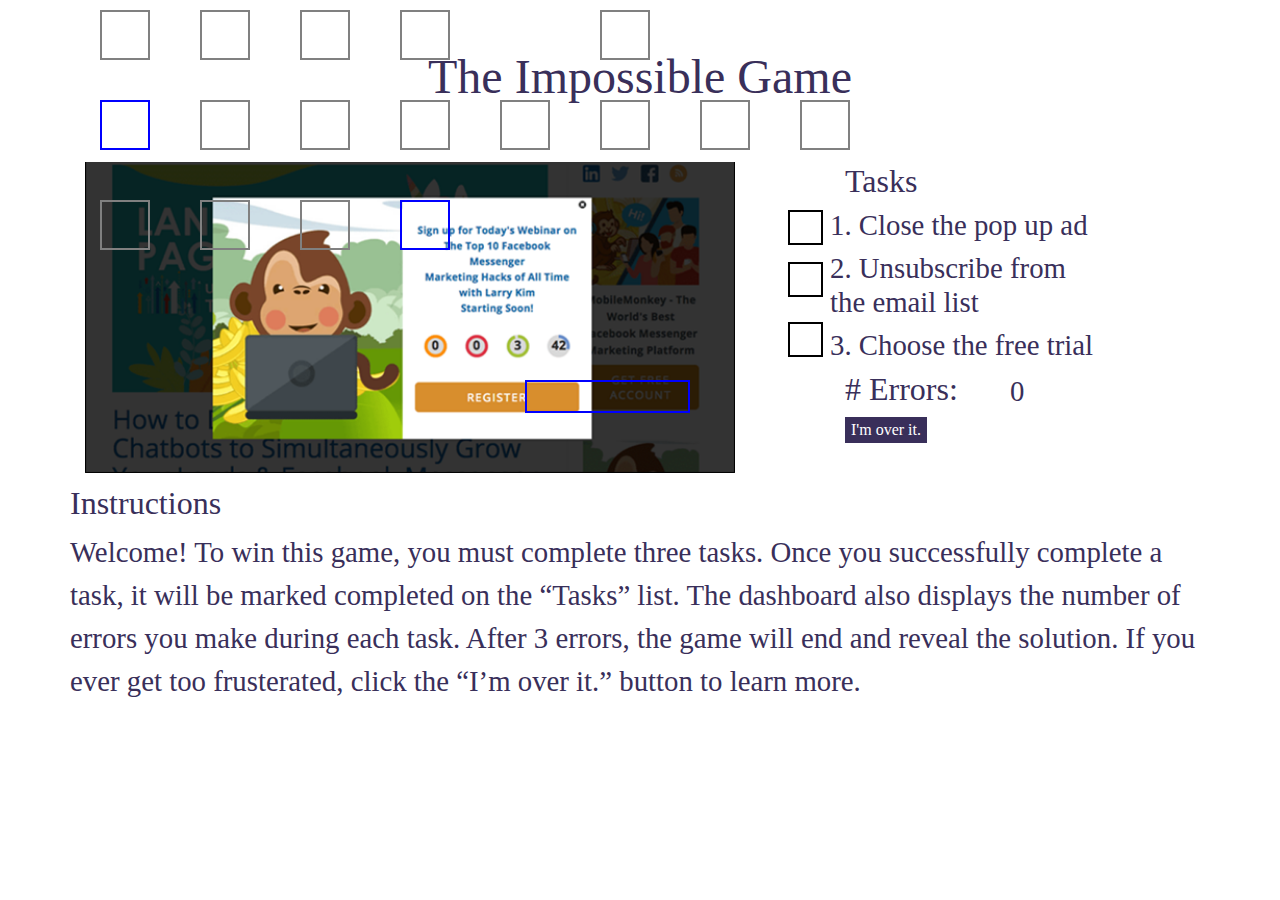
==== index.html @ e0f4560e "register" ====
<!DOCTYPE html>
<html lang="en">

<head>
  <!-- meta tags, links to css, etc. -->
  <meta charset="utf-8">
  <meta name="viewport" content="width=device-width, initial-scale=1, shrink-to-fit=no">

  <title>The Impossible Game</title>

  <!-- Bootstrap CSS -->
  <link rel="stylesheet" href="https://stackpath.bootstrapcdn.com/bootstrap/4.5.2/css/bootstrap.min.css" integrity="sha384-JcKb8q3iqJ61gNV9KGb8thSsNjpSL0n8PARn9HuZOnIxN0hoP+VmmDGMN5t9UJ0Z" crossorigin="anonymous">
  <link rel="stylesheet" href="./assets/css/styles.css">
</head>

<body style="color: #392f5a">
  <!-- visible content goes here -->
  <div class="container">

    <div class="row">
      <div class="col-12">
        <h1 class="h1">The Impossible Game</h1>
      </div>
    </div>

    <div class="row">
      <div class="col-8">

        <img src="./assets/img/task1.png" alt="Task 1" width="650px" height="311px" id=image1task1>
        <img src="./assets/img/task2.png" alt="Task 2" width="650px" height="311px" id=image2task2>
        <img src="./assets/img/task3.png" alt="Task 3" width="650px" height="311px" id=image3task3>
        <img src="./assets/img/YouWin2.png" alt="Congrats! You Won!" width="650px" height="311px"id=youwon>
      <img src="" alt="">
      </div>

      <div class="col">
        <h2 class="h2">Tasks</h2>
        <div class="row">
          <a id="task1emptybox" class="blankwhite"></a>
          <img src="./assets/img/checkmark.jpg" alt="Check Mark" class="imageposition1"></img>
          <h4 class="tasklistitems">1. Close the pop up ad</h4>
        </div>
        <div class="row">
          <a id="task2emptybox" class="blankwhite2"></a>
          <img src="./assets/img/checkmark.jpg" alt="Check Mark" class="imageposition2"></img>
          <h4 class="tasklistitems">2. Unsubscribe from <br> the email list</h4>
        </div>
        <div class="row">
          <a id="task3emptybox" class="blankwhite3"></a>
          <img src="./assets/img/checkmark.jpg" alt="Check Mark" class="imageposition3"></img>
          <h4 class="tasklistitems">3. Choose the free trial</h4>

        </div>
        <h2 class="h2"># Errors: </h2>
        <h2 class="errorDisplay"> 0 </h2>
<!--
        <h6 style="font-size: 1em;text-align: center; position: absolute; top:500px;">I'm over it button</h6>
-->

<div>
  <button type="button" id="imoverit">I'm over it.</button>
</div>
      </div>
    </div>

    <div class="row">
      <h2 class="h2" style="padding-top: 1.3em;">Instructions</h2>
    </div>
    <div class="row">
      <p style="font-family: Calibri; font-size: 1.8em">Welcome! To win this game, you must complete three tasks. Once you successfully complete a <br>
        task, it will be marked completed on the “Tasks” list. The dashboard also displays the number of <br>
        errors you make during each task. After 3 errors, the game will end and reveal the solution. If you <br>
        ever get too frusterated, click the “I’m over it.” button to learn more. </p>
    </div>

    <div class="row">
      <a id="task1but0orange" class="task1_fakeBtn"></a>
      <a id="task1but0red" class="task1_fakeBtn"></a>
      <a id="task1but3" class="task1_fakeBtn"></a>
      <a id="task1but42" class="task1_fakeBtn"></a>
      <a id="task1butx" class="task1_fakeBtn"></a>

      <a id="correcttask1butregister" class="task1_correctBtn"></a>
    </div>

    <div class="row">
      <a id="task2option2" class="task2_fakeBtn"></a>
      <a id="task2option3" class="task2_fakeBtn"></a>
      <a id="task2option4" class="task2_fakeBtn"></a>
      <a id="task2departments" class="task2_fakeBtn"></a>
      <a id="task2inspiration" class="task2_fakeBtn"></a>
      <a id="task2search" class="task2_fakeBtn"></a>
      <a id="task2classes" class="task2_fakeBtn"></a>

      <a id="correcttask2option1" class="task2_correctBtn"></a>
    </div>

    <div class="row">
      <a id="task3butx" class="task3_fakeBtn"></a>
      <a id="task3butregister" class="task3_fakeBtn"></a>
      <a id="task3but6monfreetrial" class="task3_fakeBtn"></a>

      <a id="correcttask3butaudit" class="task3_correctBtn"></a>
    </div>

    <div class="row">
      <!--  <a id="task1emptybox" class="blankwhite"></a>
    <img src="./assets/img/checkmark.jpg" alt="Check Mark" class="imageposition1"></img>
    <a id="task2emptybox" class="blankwhite2"></a>
    <img src="./assets/img/checkmark.jpg" alt="Check Mark" class="imageposition2"></img>
    <a id="task3emptybox" class="blankwhite3"></a>
    <img src="./assets/img/checkmark.jpg" alt="Check Mark" class="imageposition3"></img>  -->
    </div>
<!--
    <div>
      <button type="button" id="imoverit">I'm over it.</button>
    </div>
-->
  <!--  <div class="errorDisplay">
      0
    </div> -->
<!--
    <div>
      <a id="image1task1"></a>
      <img src="./assets/img/task1.png" alt="Task 1">
      <a id="image2task2"></a>
      <img src="./assets/img/task2.png" alt="Task 2">
      <a id="image3task3"></a>
      <img src="./assets/img/task3.png" alt="Task 3">
    </div>

  </div>
-->
  <!--

<div>
<a id="thisisthetest" class="blankwhite"></a>
<img src="./assets/img/checkmark.jpg" alt="Check Mark" class="imageposition"></img>
</div>

-->
  <!--
prototype code
<div class="container-fluid">
  <div class="container">
    <h1>Proof of Concept: Design/Invisible Turtle Button</h1>

    <div>
      <a id="turtleid" class="hidden-btn"><img src="assets\img\turtle.jpg" alt="turtle" width=398px height=398px></a>
    </div>
</div>
</div>
-->

  <!-- links to javascripts -->
  <script src="https://code.jquery.com/jquery-3.5.1.slim.min.js" integrity="sha384-DfXdz2htPH0lsSSs5nCTpuj/zy4C+OGpamoFVy38MVBnE+IbbVYUew+OrCXaRkfj" crossorigin="anonymous"></script>
  <script src="https://cdn.jsdelivr.net/npm/popper.js@1.16.1/dist/umd/popper.min.js" integrity="sha384-9/reFTGAW83EW2RDu2S0VKaIzap3H66lZH81PoYlFhbGU+6BZp6G7niu735Sk7lN" crossorigin="anonymous"></script>
  <script src="https://stackpath.bootstrapcdn.com/bootstrap/4.5.2/js/bootstrap.min.js" integrity="sha384-B4gt1jrGC7Jh4AgTPSdUtOBvfO8shuf57BaghqFfPlYxofvL8/KUEfYiJOMMV+rV" crossorigin="anonymous"></script>
  <script src="http://ajax.googleapis.com/ajax/libs/jquery/1.11.2/jquery.min.js"></script>
  <script src="assets/js/main.js"></script>
</body>

</html>
---- assets/css/styles.css ----
/* css */
/* css for html design */
.h1 {
	font-family: Showcard Gothic;
	text-align: center;
	font-size: 3em;
	padding: 1em;
}

.h2 {
	font-family: Showcard Gothic;
}

.tasklistitems {
	font-family: Calibri;
	/*padding-left: 1em;*/
	font-size: 1.8em;
	/*padding-top: .7em;*/
}

.errorDisplay {
	color: #392f5a;
	font-family: Showcard Gothic;
	font-size: 1.8em;
	position: absolute;
	top: 212px;
	left: 180px;
}
/*
#emptyboxtest {
	width: 33px;
	height: 33px;
	border: 1px solid blue;
}
*/
/*task 1 buttons */
#task1but0orange {
	top: 10px;
	left: 100px;
	width: 50px;
	height: 50px;
}

#task1but0red {
	top: 10px;
	left: 200px;
	width: 50px;
	height: 50px;
}

#task1but3 {
	top: 10px;
	left: 300px;
	width: 50px;
	height: 50px;
}

#task1but42 {
	top: 10px;
	left: 400px;
	width: 50px;
	height: 50px;
}

#correcttask1butregister {
	top: 380px;
	left: 525px;
	width: 165px;
	height: 33px;
	z-index: 10;
}

#task1butx {
	top: 10px;
	left: 600px;
	width: 50px;
	height: 50px;
}

.task1_fakeBtn {
	position: absolute;
	display: block;
	z-index: 10;
	border: 2px solid grey;
}

.task1_correctBtn {
	position: absolute;
	display: block;
	z-index: 10;
	border: 2px solid blue;
}

/* task 2 buttons */

#correcttask2option1 {
	top: 100px;
	left: 100px;
	width: 50px;
	height: 50px;
}

#task2option2 {
	top: 100px;
	left: 200px;
	width: 50px;
	height: 50px;
}
#task2option3 {
	top: 100px;
	left: 300px;
	width: 50px;
	height: 50px;
}

#task2option4 {
	top: 100px;
	left: 400px;
	width: 50px;
	height: 50px;
}

#task2departments {
	top: 100px;
	left: 500px;
	width: 50px;
	height: 50px;
}

#task2inspiration {
	top: 100px;
	left: 600px;
	width: 50px;
	height: 50px;
}

#task2classes {
	top: 100px;
	left: 700px;
	width: 50px;
	height: 50px;
}

#task2search {
	top: 100px;
	left: 800px;
	width: 50px;
	height: 50px;
}

.task2_fakeBtn {
	position: absolute;
	display: block;
	z-index: 10;
	border: 2px solid grey;
}

.task2_correctBtn {
	position: absolute;
	display: block;
	z-index: 10;
	border: 2px solid blue;
}


/* task 3 buttons */

#task3butx {
	top: 200px;
	left: 100px;
	width: 50px;
	height: 50px;
}

#task3butregister {
	top: 200px;
	left: 200px;
	width: 50px;
	height: 50px;
}

#task3but6monfreetrial {
	top: 200px;
	left: 300px;
	width: 50px;
	height: 50px;
}

#correcttask3butaudit {
	top: 200px;
	left: 400px;
	width: 50px;
	height: 50px;
}

.task3_fakeBtn {
	position: absolute;
	display: block;
	z-index: 10;
	border: 2px solid grey;
}

.task3_correctBtn {
	position: absolute;
	display: block;
	z-index: 10;
	border: 2px solid blue;
}

/*I'm over it button */
#imoverit {
	color: #ffffff;
	background-color:#392f5a;
	font-family: Showcard Gothic;
	border: #392f5a;
	text-align: center;
}

#imoveritmessage {
	position: absolute;
	display: block;
	border: 2px solid black;
	height: 400px;
	width: 500px;
}

/* task list check box code */
#task1emptybox {
	top: 48px;
	left: -42px;
}

.blankwhite {
	position: absolute;
	width: 35px;
	height: 35px;
	z-index: 999999;
	background-color: white;
	border: 2px solid black;
	top: 48px;
	left: -42px;
}

.imageposition1 {
	position: absolute;
	z-index: 999998;
	top: 48px;
	left: -42px;
	width: 35px;
	height: 35px;
	border: 2px solid black;
}




#task2emptybox {
	top: 100px;
	left: -42px;
}

.blankwhite2 {
	position: absolute;
	width: 35px;
	height: 35px;
	z-index: 999999;
	background-color: white;
	border: 2px solid black;
	top: 100px;
	left: -42px;
}

.imageposition2 {
	position: absolute;
	z-index: 999998;
	top: 100px;
	left: -42px;
	width: 35px;
	height: 35px;
	border: 2px solid black;
}




#task3emptybox {
	top: 160px;
	left: -42px;
}

.blankwhite3 {
	position: absolute;
	width: 35px;
	height: 35px;
	z-index: 999999;
	background-color: white;
	border: 2px solid black;
	top: 160px;
	left: -42px;
}


.imageposition3 {
	position: absolute;
	z-index: 999998;
	top: 160px;
	left: -42px;
	width: 35px;
	height: 35px;
	border: 2px solid black;
}

/*image display code*/
#image1task1 {
	z-index: 4;
	position: absolute;
}

#image2task2 {
	z-index: 3;
	position: absolute;
}

#image3task3 {
	z-index: 2;
	position: absolute;
}

#youwon {
	z-index: 1;
	position: absolute;
}

/* top: 300px;
left: 100px;
width: 50px;
height: 50px;
position: absolute;
display: block;
z-index: -999999;
border: 2px solid green; */
/*
.task2emptybox {
	top: 300px;
	left: 200px;
	width: 50px;
	height: 50px;
	position: absolute;
	display: block;
	z-index: 10;
	border: 2px solid green;
}

.task3emptybox {
	top: 300px;
	left: 300px;
	width: 50px;
	height: 50px;
	position: absolute;
	display: block;
	z-index: 10;
	border: 2px solid green;
}
*/
/*
.checkmarktask1 {
	top: 300px;
	left: 100px;
	width: 50px;
	height: 50px;
	position: absolute;
	display: block;
	z-index: 1000;
	border: 2px solid yellow;
}
*/
/*
#checkmarktask2 {
	top: 300px;
	left: 500px;
	width: 50px;
	height: 50px;
}

#checkmarktask3 {
	top: 300px;
	left: 400px;
	width: 50px;
	height: 50px;
}
*/

/*playing around*/
/*
.checkmarktest {
	background-image: url(https://line9communities.files.wordpress.com/2014/02/check-mark.jpg);
	width: 50px;
	height: 50px;
	z-index: 999999;
	border: 2px solid blue;
	fill: blue;
}

.imageposition {
	position: absolute;
	z-index: 999998;
	top: 300px;
	left: 100px;
	width: 50px;
	height: 50px;
	border: 2px solid purple;
}
*/
/*
#thisisthetest {

}

.checkname {
	width: 50px;
	height: 50px;
}

#turtleid {
	color: blue;
}

.impossibletitle {
  font-family: Showcard Gothic;
  text-align: center;
  color: #392f5a;
}

.gamepane {
  align-items: center;
}

.messageboardtitle {
  font-family: Showcard Gothic;
  color: #392f5a;
  text-align: center;
}

.messageboardtext {
  font-family: Calibri;
  color: #392f5a;
  text-align: left;
}

.overit {
  border: none;
  color: white;
  background-color: #392f5a;
  padding: 16px 32px;
  text-align: center;
  text-decoration: none;
  display: inline-block;
  font-size: 16px;
  margin: 4px 2px;
  transition-duration: 0.4s;
  cursor: pointer;
  font-family: Showcard Gothic;
}


.center {
  display: block;
  margin-left: auto;
  margin-right: auto;
  width: 50%;
}
/*
body{
  color: #2e5266;
  font-family: Corbel, sans-serif;
  font-weight: 700;
}

h2 {
  font-size: 2.7em;
}

h3 {
  font-size: 2.5em;
}

p {
  font-size: 1.5em;
}

.grayband{
  background-color: #d3d0cb;
  padding-top: 2em;
  padding-bottom: 2em;
}

.whiteband{
  background-color: #ffffff;
  padding-top: 80px;
  padding-bottom: 80px;
}

.title {
  text-align: center;
  font-size: 7em;
  font-weight: 500;
}

.center {
  display: block;
  margin-left: auto;
  margin-right: auto;
  width: 100%;
}

.piechart{
  padding-left: 50px;
}

.yaleimage{
  padding-top: 90px;
  padding-left: 80px;
}
*/
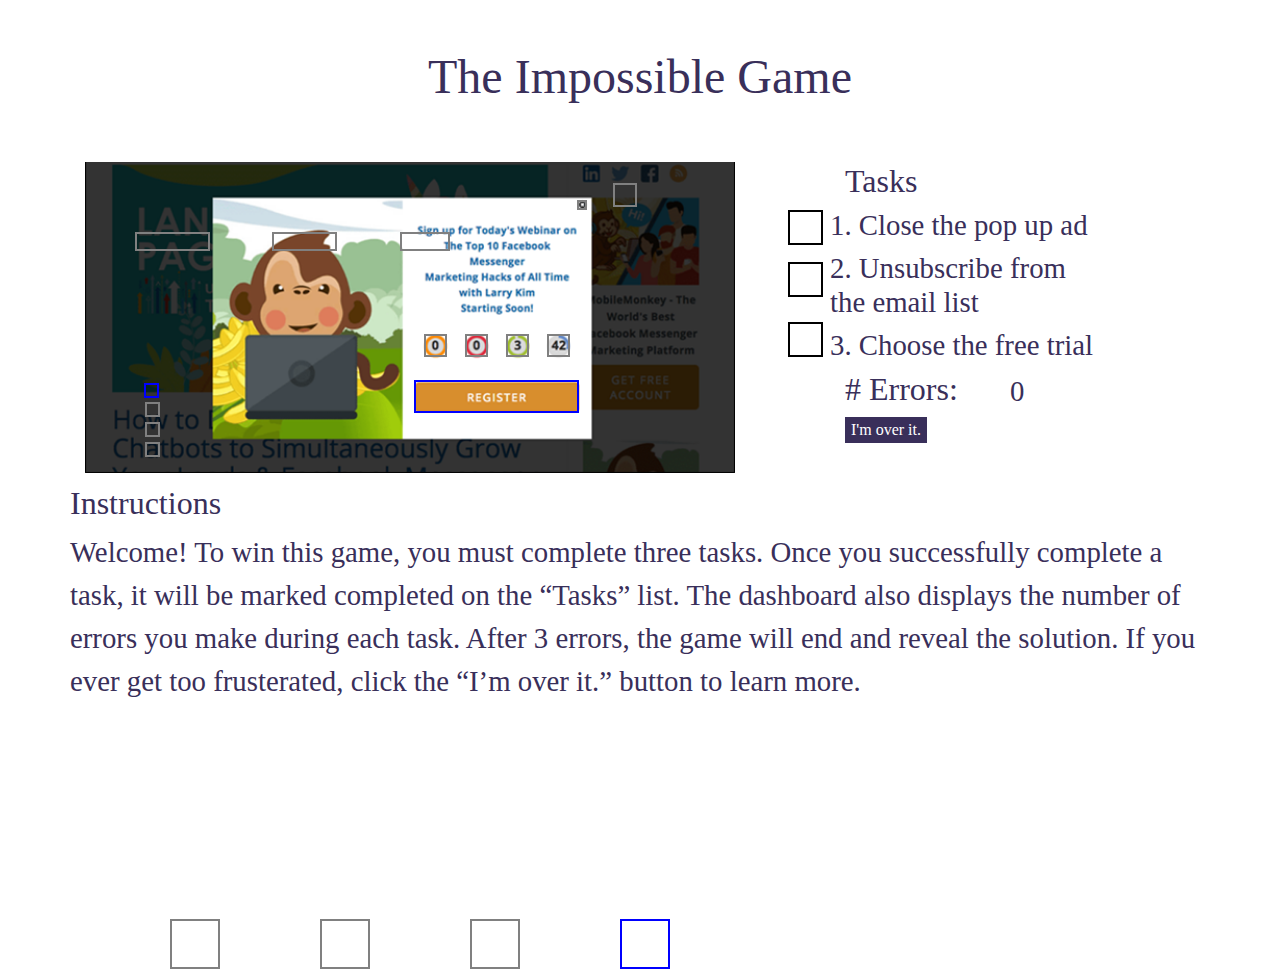
==== commit 0f7ff2c3: "button positions task 1 and 2" ====
--- a/index.html
+++ b/index.html
@@ -19,7 +19,7 @@
 
     <div class="row">
       <div class="col-12">
-        <h1 class="h1">The Impossible Game</h1>
+        <h1 class="h1">The Impossible Game </h1>
       </div>
     </div>
 
@@ -30,7 +30,25 @@
         <img src="./assets/img/task2.png" alt="Task 2" width="650px" height="311px" id=image2task2>
         <img src="./assets/img/task3.png" alt="Task 3" width="650px" height="311px" id=image3task3>
         <img src="./assets/img/YouWin2.png" alt="Congrats! You Won!" width="650px" height="311px"id=youwon>
-      <img src="" alt="">
+        <div class="row">
+          <a id="task1but0orange" class="task1_fakeBtn"></a>
+          <a id="task1but0red" class="task1_fakeBtn"></a>
+          <a id="task1but3" class="task1_fakeBtn"></a>
+          <a id="task1but42" class="task1_fakeBtn"></a>
+          <a id="task1butx" class="task1_fakeBtn"></a>
+          <a id="correcttask1butregister" class="task1_correctBtn"></a>
+        </div>
+        <div class="row">
+          <a id="task2option2" class="task2_fakeBtn"></a>
+          <a id="task2option3" class="task2_fakeBtn"></a>
+          <a id="task2option4" class="task2_fakeBtn"></a>
+          <a id="task2departments" class="task2_fakeBtn"></a>
+          <a id="task2inspiration" class="task2_fakeBtn"></a>
+          <a id="task2search" class="task2_fakeBtn"></a>
+          <a id="task2classes" class="task2_fakeBtn"></a>
+          <a id="correcttask2option1" class="task2_correctBtn"></a>
+        </div>
+
       </div>
 
       <div class="col">
@@ -60,6 +78,7 @@
 <div>
   <button type="button" id="imoverit">I'm over it.</button>
 </div>
+
       </div>
     </div>
 
@@ -72,7 +91,7 @@
         errors you make during each task. After 3 errors, the game will end and reveal the solution. If you <br>
         ever get too frusterated, click the “I’m over it.” button to learn more. </p>
     </div>
-
+<!--
     <div class="row">
       <a id="task1but0orange" class="task1_fakeBtn"></a>
       <a id="task1but0red" class="task1_fakeBtn"></a>
@@ -82,7 +101,8 @@
 
       <a id="correcttask1butregister" class="task1_correctBtn"></a>
     </div>
-
+-->
+<!--
     <div class="row">
       <a id="task2option2" class="task2_fakeBtn"></a>
       <a id="task2option3" class="task2_fakeBtn"></a>
@@ -94,7 +114,7 @@
 
       <a id="correcttask2option1" class="task2_correctBtn"></a>
     </div>
-
+-->
     <div class="row">
       <a id="task3butx" class="task3_fakeBtn"></a>
       <a id="task3butregister" class="task3_fakeBtn"></a>
--- a/assets/css/styles.css
+++ b/assets/css/styles.css
@@ -36,57 +36,56 @@
 */
 /*task 1 buttons */
 #task1but0orange {
-	top: 10px;
-	left: 100px;
-	width: 50px;
-	height: 50px;
+	top: 172px;
+	left: 354px;
+	width: 23px;
+	height: 23px;
 }
 
 #task1but0red {
-	top: 10px;
-	left: 200px;
-	width: 50px;
-	height: 50px;
+	top: 172px;
+	left: 372px;
+	width: 23px;
+	height: 23px;
 }
 
 #task1but3 {
-	top: 10px;
-	left: 300px;
-	width: 50px;
-	height: 50px;
+	top: 172px;
+	left: 390px;
+	width: 23px;
+	height: 23px;
 }
 
 #task1but42 {
-	top: 10px;
-	left: 400px;
-	width: 50px;
-	height: 50px;
+	top: 172px;
+	left: 408px;
+	width: 23px;
+	height: 23px;
 }
 
 #correcttask1butregister {
-	top: 380px;
-	left: 525px;
+	top: 218px;
+	left: 242px;
 	width: 165px;
 	height: 33px;
-	z-index: 10;
 }
 
 #task1butx {
-	top: 10px;
-	left: 600px;
-	width: 50px;
-	height: 50px;
+	top: 38px;
+	left: 415px;
+	width: 10px;
+	height: 10px;
 }
 
 .task1_fakeBtn {
-	position: absolute;
+	position: relative;
 	display: block;
 	z-index: 10;
 	border: 2px solid grey;
 }
 
 .task1_correctBtn {
-	position: absolute;
+	position: relative;
 	display: block;
 	z-index: 10;
 	border: 2px solid blue;
@@ -95,69 +94,69 @@
 /* task 2 buttons */
 
 #correcttask2option1 {
-	top: 100px;
-	left: 100px;
-	width: 50px;
-	height: 50px;
+	top: 188px;
+	left: -185px;
+	width: 15px;
+	height: 15px;
 }
 
 #task2option2 {
-	top: 100px;
-	left: 200px;
-	width: 50px;
-	height: 50px;
+	top: 207px;
+	left: 75px;
+	width: 15px;
+	height: 15px;
 }
 #task2option3 {
-	top: 100px;
-	left: 300px;
-	width: 50px;
-	height: 50px;
+	top: 227px;
+	left: 60px;
+	width: 15px;
+	height: 15px;
 }
 
 #task2option4 {
-	top: 100px;
-	left: 400px;
-	width: 50px;
-	height: 50px;
+	top: 247px;
+	left: 45px;
+	width: 15px;
+	height: 15px;
 }
 
 #task2departments {
-	top: 100px;
-	left: 500px;
-	width: 50px;
-	height: 50px;
+	top: 37px;
+	left: 20px;
+	width: 75px;
+	height: 19px;
 }
 
 #task2inspiration {
-	top: 100px;
-	left: 600px;
-	width: 50px;
-	height: 50px;
+	top: 37px;
+	left: 82px;
+	width: 65px;
+	height: 19px;
 }
 
 #task2classes {
-	top: 100px;
-	left: 700px;
-	width: 50px;
-	height: 50px;
+	top: 37px;
+	left: 121px;
+	width: 50px;
+	height: 19px;
 }
 
 #task2search {
-	top: 100px;
-	left: 800px;
-	width: 50px;
-	height: 50px;
+	top: -12px;
+	left: 358px;
+	width: 24px;
+	height: 24px;
 }
 
 .task2_fakeBtn {
-	position: absolute;
+	position: relative;
 	display: block;
 	z-index: 10;
 	border: 2px solid grey;
 }
 
 .task2_correctBtn {
-	position: absolute;
+	position: relative;
 	display: block;
 	z-index: 10;
 	border: 2px solid blue;
@@ -195,14 +194,14 @@
 }
 
 .task3_fakeBtn {
-	position: absolute;
+	position: relative;
 	display: block;
 	z-index: 10;
 	border: 2px solid grey;
 }
 
 .task3_correctBtn {
-	position: absolute;
+	position: relative;
 	display: block;
 	z-index: 10;
 	border: 2px solid blue;
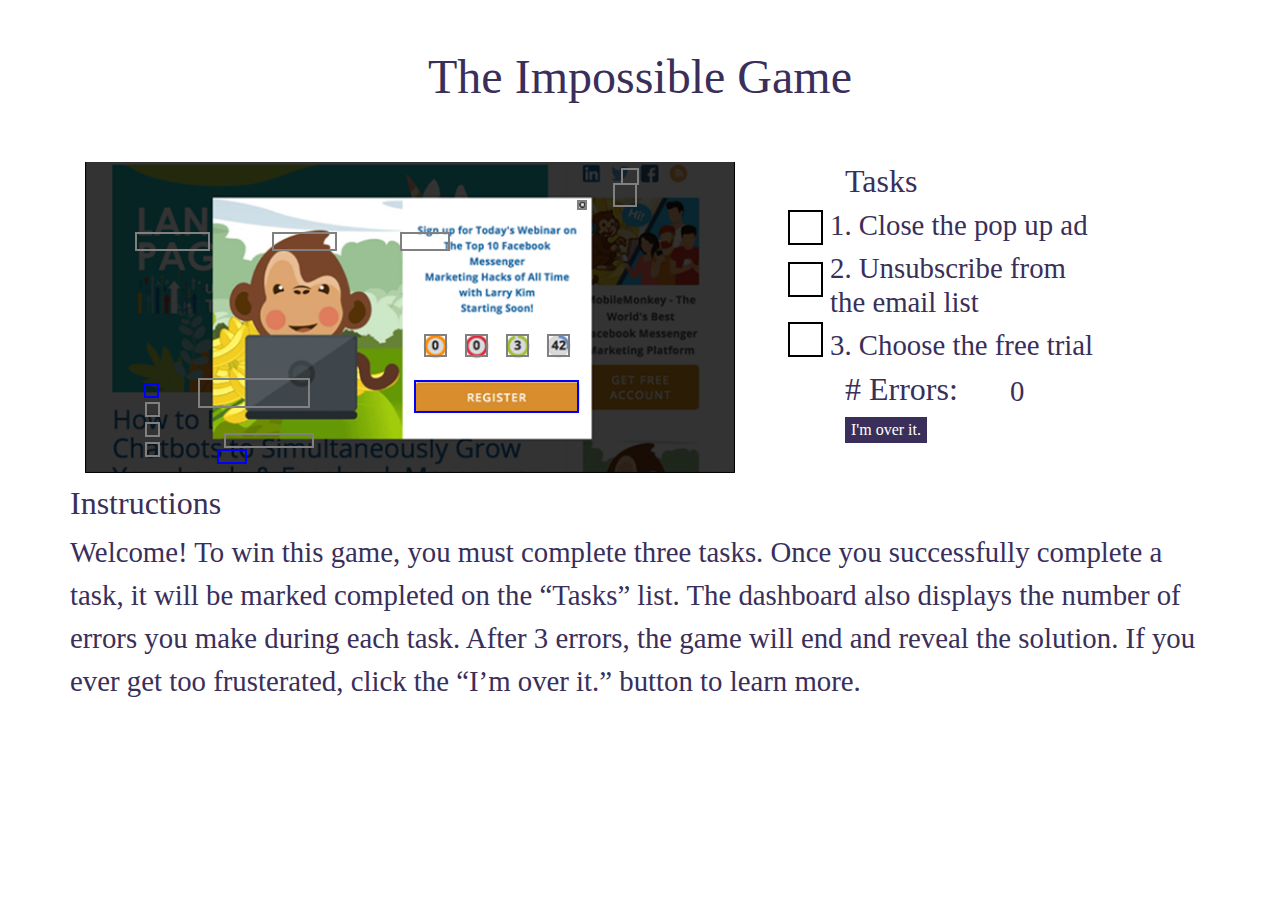
==== commit 5d89d57e: "all buttons positioned" ====
--- a/index.html
+++ b/index.html
@@ -47,6 +47,12 @@
           <a id="task2search" class="task2_fakeBtn"></a>
           <a id="task2classes" class="task2_fakeBtn"></a>
           <a id="correcttask2option1" class="task2_correctBtn"></a>
+        </div>
+        <div class="row">
+          <a id="task3butx" class="task3_fakeBtn"></a>
+          <a id="task3butregister" class="task3_fakeBtn"></a>
+          <a id="task3but6monfreetrial" class="task3_fakeBtn"></a>
+          <a id="correcttask3butaudit" class="task3_correctBtn"></a>
         </div>
 
       </div>
@@ -115,6 +121,7 @@
       <a id="correcttask2option1" class="task2_correctBtn"></a>
     </div>
 -->
+<!--
     <div class="row">
       <a id="task3butx" class="task3_fakeBtn"></a>
       <a id="task3butregister" class="task3_fakeBtn"></a>
@@ -122,15 +129,17 @@
 
       <a id="correcttask3butaudit" class="task3_correctBtn"></a>
     </div>
-
+-->
+<!--
     <div class="row">
-      <!--  <a id="task1emptybox" class="blankwhite"></a>
+       <a id="task1emptybox" class="blankwhite"></a>
     <img src="./assets/img/checkmark.jpg" alt="Check Mark" class="imageposition1"></img>
     <a id="task2emptybox" class="blankwhite2"></a>
     <img src="./assets/img/checkmark.jpg" alt="Check Mark" class="imageposition2"></img>
     <a id="task3emptybox" class="blankwhite3"></a>
-    <img src="./assets/img/checkmark.jpg" alt="Check Mark" class="imageposition3"></img>  -->
+    <img src="./assets/img/checkmark.jpg" alt="Check Mark" class="imageposition3"></img>
     </div>
+   -->
 <!--
     <div>
       <button type="button" id="imoverit">I'm over it.</button>
--- a/assets/css/styles.css
+++ b/assets/css/styles.css
@@ -166,31 +166,31 @@
 /* task 3 buttons */
 
 #task3butx {
-	top: 200px;
-	left: 100px;
-	width: 50px;
-	height: 50px;
+	top: -51px;
+	left: 551px;
+	width: 18px;
+	height: 17px;
 }
 
 #task3butregister {
-	top: 200px;
-	left: 200px;
-	width: 50px;
-	height: 50px;
+	top: 159px;
+	left: 110px;
+	width: 112px;
+	height: 30px;
 }
 
 #task3but6monfreetrial {
-	top: 200px;
-	left: 300px;
-	width: 50px;
-	height: 50px;
+	top: 214px;
+	left: 24px;
+	width: 90px;
+	height: 15px;
 }
 
 #correcttask3butaudit {
-	top: 200px;
-	left: 400px;
-	width: 50px;
-	height: 50px;
+	top: 230px;
+	left: -73px;
+	width: 30px;
+	height: 15px;
 }
 
 .task3_fakeBtn {
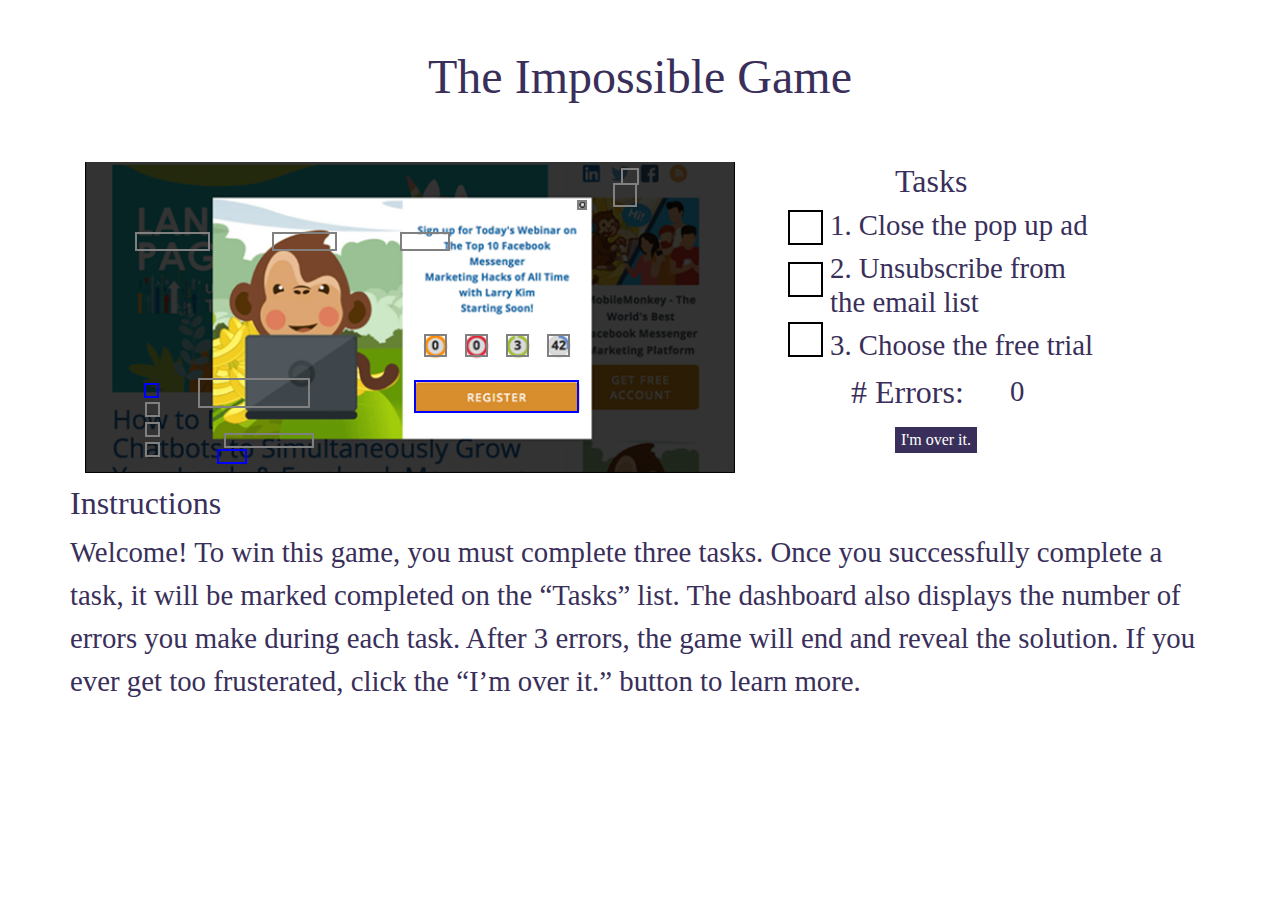
==== commit 35327c1d: "position tasks pane" ====
--- a/index.html
+++ b/index.html
@@ -58,7 +58,7 @@
       </div>
 
       <div class="col">
-        <h2 class="h2">Tasks</h2>
+        <h2 class="h2" style="position: relative; left: 50px;">Tasks</h2>
         <div class="row">
           <a id="task1emptybox" class="blankwhite"></a>
           <img src="./assets/img/checkmark.jpg" alt="Check Mark" class="imageposition1"></img>
@@ -75,14 +75,14 @@
           <h4 class="tasklistitems">3. Choose the free trial</h4>
 
         </div>
-        <h2 class="h2"># Errors: </h2>
+        <h2 class="h2" style="position: relative; top: 3px; left: 6px;"># Errors: </h2>
         <h2 class="errorDisplay"> 0 </h2>
 <!--
         <h6 style="font-size: 1em;text-align: center; position: absolute; top:500px;">I'm over it button</h6>
 -->
 
 <div>
-  <button type="button" id="imoverit">I'm over it.</button>
+  <button type="button" id="imoverit" style="position: relative; top: 10px; left: 50px;">I'm over it.</button>
 </div>
 
       </div>
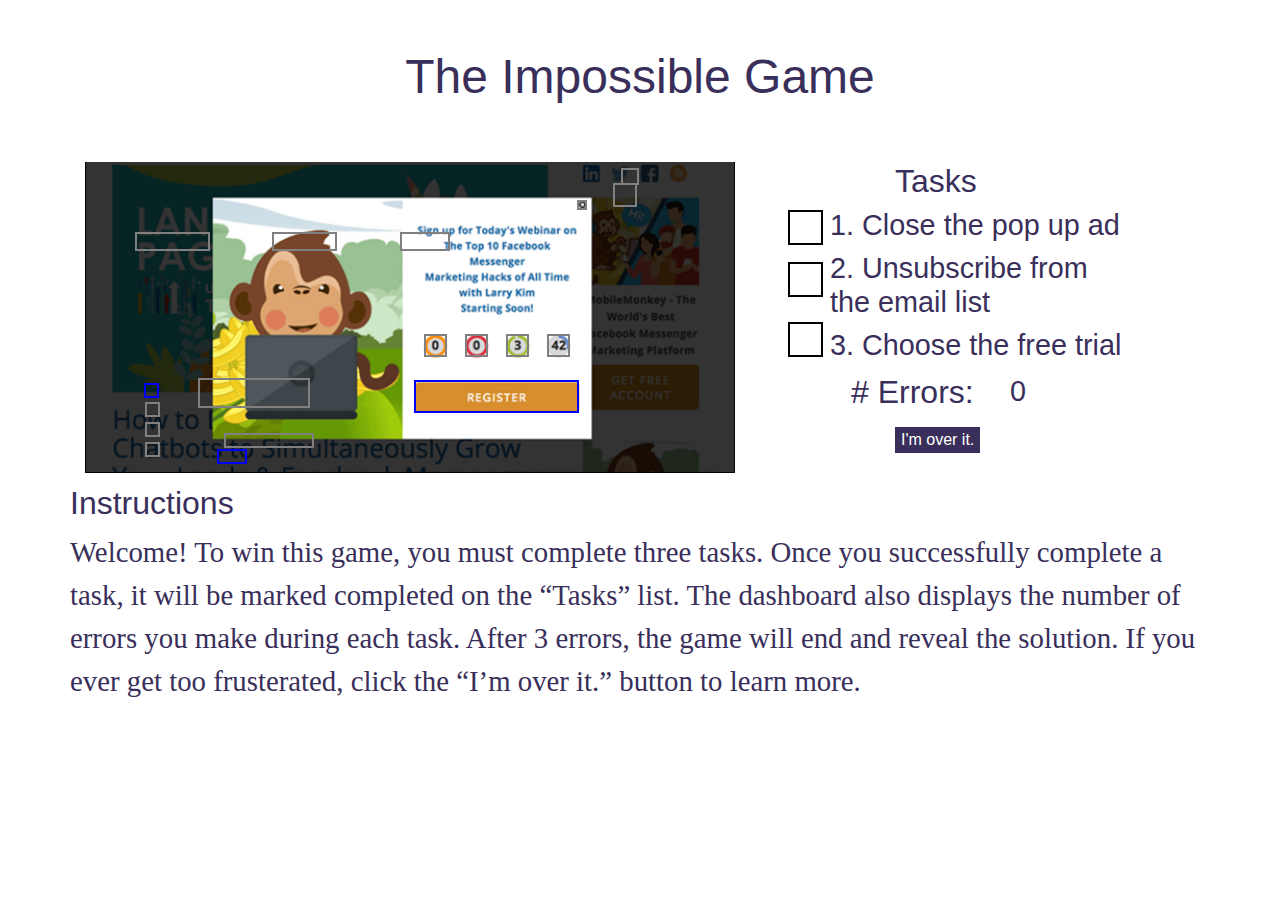
==== commit e14b467b: "got rid of px" ====
--- a/index.html
+++ b/index.html
@@ -26,10 +26,10 @@
     <div class="row">
       <div class="col-8">
 
-        <img src="./assets/img/task1.png" alt="Task 1" width="650px" height="311px" id=image1task1>
-        <img src="./assets/img/task2.png" alt="Task 2" width="650px" height="311px" id=image2task2>
-        <img src="./assets/img/task3.png" alt="Task 3" width="650px" height="311px" id=image3task3>
-        <img src="./assets/img/YouWin2.png" alt="Congrats! You Won!" width="650px" height="311px"id=youwon>
+        <img src="./assets/img/task1.png" alt="Task 1" width="650" height="311" id=image1task1>
+        <img src="./assets/img/task2.png" alt="Task 2" width="650" height="311" id=image2task2>
+        <img src="./assets/img/task3.png" alt="Task 3" width="650" height="311" id=image3task3>
+        <img src="./assets/img/YouWin2.png" alt="Congrats! You Won!" width="650" height="311"id=youwon>
         <div class="row">
           <a id="task1but0orange" class="task1_fakeBtn"></a>
           <a id="task1but0red" class="task1_fakeBtn"></a>
--- a/assets/css/styles.css
+++ b/assets/css/styles.css
@@ -1,39 +1,30 @@
 
 /* css */
-/* css for html design */
 .h1 {
-	font-family: Showcard Gothic;
+	font-family: Showcard Gothic, sans-serif;
 	text-align: center;
 	font-size: 3em;
 	padding: 1em;
 }
 
 .h2 {
-	font-family: Showcard Gothic;
+	font-family: Showcard Gothic, sans-serif;
 }
 
 .tasklistitems {
-	font-family: Calibri;
-	/*padding-left: 1em;*/
+	font-family: Calibri, sans-serif;
 	font-size: 1.8em;
-	/*padding-top: .7em;*/
 }
 
 .errorDisplay {
 	color: #392f5a;
-	font-family: Showcard Gothic;
+	font-family: Showcard Gothic, sans-serif;
 	font-size: 1.8em;
 	position: absolute;
 	top: 212px;
 	left: 180px;
 }
-/*
-#emptyboxtest {
-	width: 33px;
-	height: 33px;
-	border: 1px solid blue;
-}
-*/
+
 /*task 1 buttons */
 #task1but0orange {
 	top: 172px;
@@ -211,7 +202,7 @@
 #imoverit {
 	color: #ffffff;
 	background-color:#392f5a;
-	font-family: Showcard Gothic;
+	font-family: Showcard Gothic, sans-serif;
 	border: #392f5a;
 	text-align: center;
 }
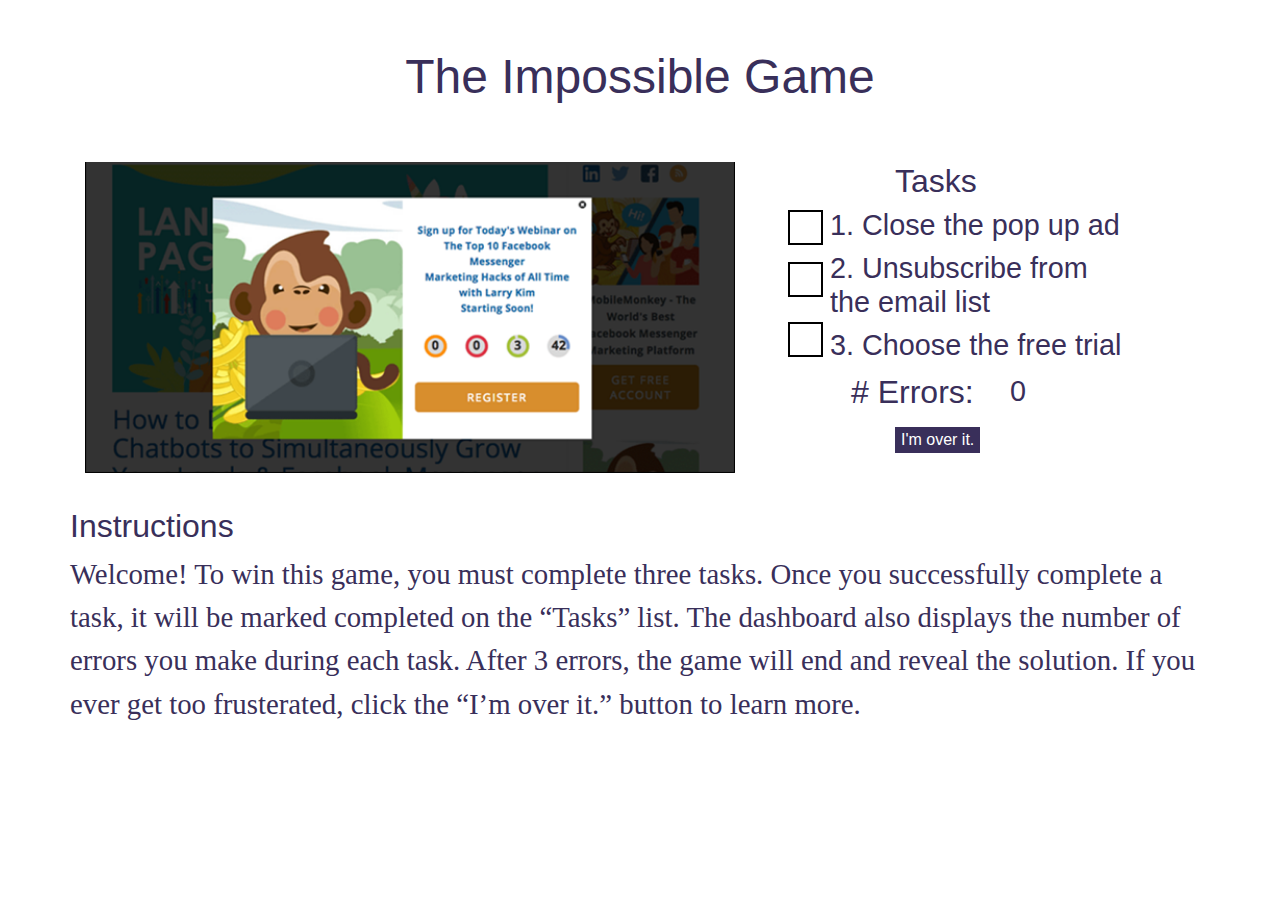
==== commit abb0ee09: "fix positions" ====
--- a/index.html
+++ b/index.html
@@ -29,7 +29,7 @@
         <img src="./assets/img/task1.png" alt="Task 1" width="650" height="311" id=image1task1>
         <img src="./assets/img/task2.png" alt="Task 2" width="650" height="311" id=image2task2>
         <img src="./assets/img/task3.png" alt="Task 3" width="650" height="311" id=image3task3>
-        <img src="./assets/img/YouWin2.png" alt="Congrats! You Won!" width="650" height="311"id=youwon>
+        <img src="./assets/img/YouWin2.png" alt="Congrats! You Won!" width="650" height="311" id=youwon>
         <div class="row">
           <a id="task1but0orange" class="task1_fakeBtn"></a>
           <a id="task1but0red" class="task1_fakeBtn"></a>
@@ -61,35 +61,31 @@
         <h2 class="h2" style="position: relative; left: 50px;">Tasks</h2>
         <div class="row">
           <a id="task1emptybox" class="blankwhite"></a>
-          <img src="./assets/img/checkmark.jpg" alt="Check Mark" class="imageposition1"></img>
+          <img src="./assets/img/checkmark.jpg" alt="Check Mark" class="imageposition1">
           <h4 class="tasklistitems">1. Close the pop up ad</h4>
         </div>
         <div class="row">
           <a id="task2emptybox" class="blankwhite2"></a>
-          <img src="./assets/img/checkmark.jpg" alt="Check Mark" class="imageposition2"></img>
+          <img src="./assets/img/checkmark.jpg" alt="Check Mark" class="imageposition2">
           <h4 class="tasklistitems">2. Unsubscribe from <br> the email list</h4>
         </div>
         <div class="row">
           <a id="task3emptybox" class="blankwhite3"></a>
-          <img src="./assets/img/checkmark.jpg" alt="Check Mark" class="imageposition3"></img>
+          <img src="./assets/img/checkmark.jpg" alt="Check Mark" class="imageposition3">
           <h4 class="tasklistitems">3. Choose the free trial</h4>
 
         </div>
         <h2 class="h2" style="position: relative; top: 3px; left: 6px;"># Errors: </h2>
         <h2 class="errorDisplay"> 0 </h2>
-<!--
-        <h6 style="font-size: 1em;text-align: center; position: absolute; top:500px;">I'm over it button</h6>
--->
 
-<div>
-  <button type="button" id="imoverit" style="position: relative; top: 10px; left: 50px;">I'm over it.</button>
-</div>
+        <div>
+          <button type="button" id="imoverit" style="position: relative; top: 10px; left: 50px;">I'm over it.</button>
+        </div>
 
       </div>
     </div>
-
     <div class="row">
-      <h2 class="h2" style="padding-top: 1.3em;">Instructions</h2>
+      <h2 class="h2" style="padding-top: 2.0em;">Instructions</h2>
     </div>
     <div class="row">
       <p style="font-family: Calibri; font-size: 1.8em">Welcome! To win this game, you must complete three tasks. Once you successfully complete a <br>
@@ -97,7 +93,7 @@
         errors you make during each task. After 3 errors, the game will end and reveal the solution. If you <br>
         ever get too frusterated, click the “I’m over it.” button to learn more. </p>
     </div>
-<!--
+    <!--
     <div class="row">
       <a id="task1but0orange" class="task1_fakeBtn"></a>
       <a id="task1but0red" class="task1_fakeBtn"></a>
@@ -108,7 +104,7 @@
       <a id="correcttask1butregister" class="task1_correctBtn"></a>
     </div>
 -->
-<!--
+    <!--
     <div class="row">
       <a id="task2option2" class="task2_fakeBtn"></a>
       <a id="task2option3" class="task2_fakeBtn"></a>
@@ -121,7 +117,7 @@
       <a id="correcttask2option1" class="task2_correctBtn"></a>
     </div>
 -->
-<!--
+    <!--
     <div class="row">
       <a id="task3butx" class="task3_fakeBtn"></a>
       <a id="task3butregister" class="task3_fakeBtn"></a>
@@ -130,7 +126,7 @@
       <a id="correcttask3butaudit" class="task3_correctBtn"></a>
     </div>
 -->
-<!--
+    <!--
     <div class="row">
        <a id="task1emptybox" class="blankwhite"></a>
     <img src="./assets/img/checkmark.jpg" alt="Check Mark" class="imageposition1"></img>
@@ -140,15 +136,15 @@
     <img src="./assets/img/checkmark.jpg" alt="Check Mark" class="imageposition3"></img>
     </div>
    -->
-<!--
+    <!--
     <div>
       <button type="button" id="imoverit">I'm over it.</button>
     </div>
 -->
-  <!--  <div class="errorDisplay">
+    <!--  <div class="errorDisplay">
       0
     </div> -->
-<!--
+    <!--
     <div>
       <a id="image1task1"></a>
       <img src="./assets/img/task1.png" alt="Task 1">
@@ -160,7 +156,7 @@
 
   </div>
 -->
-  <!--
+    <!--
 
 <div>
 <a id="thisisthetest" class="blankwhite"></a>
@@ -168,7 +164,7 @@
 </div>
 
 -->
-  <!--
+    <!--
 prototype code
 <div class="container-fluid">
   <div class="container">
@@ -181,12 +177,12 @@
 </div>
 -->
 
-  <!-- links to javascripts -->
-  <script src="https://code.jquery.com/jquery-3.5.1.slim.min.js" integrity="sha384-DfXdz2htPH0lsSSs5nCTpuj/zy4C+OGpamoFVy38MVBnE+IbbVYUew+OrCXaRkfj" crossorigin="anonymous"></script>
-  <script src="https://cdn.jsdelivr.net/npm/popper.js@1.16.1/dist/umd/popper.min.js" integrity="sha384-9/reFTGAW83EW2RDu2S0VKaIzap3H66lZH81PoYlFhbGU+6BZp6G7niu735Sk7lN" crossorigin="anonymous"></script>
-  <script src="https://stackpath.bootstrapcdn.com/bootstrap/4.5.2/js/bootstrap.min.js" integrity="sha384-B4gt1jrGC7Jh4AgTPSdUtOBvfO8shuf57BaghqFfPlYxofvL8/KUEfYiJOMMV+rV" crossorigin="anonymous"></script>
-  <script src="http://ajax.googleapis.com/ajax/libs/jquery/1.11.2/jquery.min.js"></script>
-  <script src="assets/js/main.js"></script>
+    <!-- links to javascripts -->
+    <script src="https://code.jquery.com/jquery-3.5.1.slim.min.js" integrity="sha384-DfXdz2htPH0lsSSs5nCTpuj/zy4C+OGpamoFVy38MVBnE+IbbVYUew+OrCXaRkfj" crossorigin="anonymous"></script>
+    <script src="https://cdn.jsdelivr.net/npm/popper.js@1.16.1/dist/umd/popper.min.js" integrity="sha384-9/reFTGAW83EW2RDu2S0VKaIzap3H66lZH81PoYlFhbGU+6BZp6G7niu735Sk7lN" crossorigin="anonymous"></script>
+    <script src="https://stackpath.bootstrapcdn.com/bootstrap/4.5.2/js/bootstrap.min.js" integrity="sha384-B4gt1jrGC7Jh4AgTPSdUtOBvfO8shuf57BaghqFfPlYxofvL8/KUEfYiJOMMV+rV" crossorigin="anonymous"></script>
+    <script src="http://ajax.googleapis.com/ajax/libs/jquery/1.11.2/jquery.min.js"></script>
+    <script src="assets/js/main.js"></script>
 </body>
 
 </html>
--- a/assets/css/styles.css
+++ b/assets/css/styles.css
@@ -72,68 +72,68 @@
 	position: relative;
 	display: block;
 	z-index: 10;
-	border: 2px solid grey;
+	/*border: 2px solid grey;*/
 }
 
 .task1_correctBtn {
 	position: relative;
 	display: block;
 	z-index: 10;
-	border: 2px solid blue;
+	/*border: 2px solid blue;*/
 }
 
 /* task 2 buttons */
 
 #correcttask2option1 {
-	top: 188px;
+	top: 222px;
 	left: -185px;
 	width: 15px;
 	height: 15px;
 }
 
 #task2option2 {
-	top: 207px;
+	top: 240px;
 	left: 75px;
 	width: 15px;
 	height: 15px;
 }
 #task2option3 {
-	top: 227px;
+	top: 260px;
 	left: 60px;
 	width: 15px;
 	height: 15px;
 }
 
 #task2option4 {
-	top: 247px;
+	top: 280px;
 	left: 45px;
 	width: 15px;
 	height: 15px;
 }
 
 #task2departments {
-	top: 37px;
+	top: 70px;
 	left: 20px;
 	width: 75px;
 	height: 19px;
 }
 
 #task2inspiration {
-	top: 37px;
+	top: 70px;
 	left: 82px;
 	width: 65px;
 	height: 19px;
 }
 
 #task2classes {
-	top: 37px;
+	top: 70px;
 	left: 121px;
 	width: 50px;
 	height: 19px;
 }
 
 #task2search {
-	top: -12px;
+	top: 21px;
 	left: 358px;
 	width: 24px;
 	height: 24px;
@@ -157,28 +157,28 @@
 /* task 3 buttons */
 
 #task3butx {
-	top: -51px;
+	top: 8px;
 	left: 551px;
 	width: 18px;
 	height: 17px;
 }
 
 #task3butregister {
-	top: 159px;
+	top: 216px;
 	left: 110px;
 	width: 112px;
 	height: 30px;
 }
 
 #task3but6monfreetrial {
-	top: 214px;
+	top: 272px;
 	left: 24px;
 	width: 90px;
 	height: 15px;
 }
 
 #correcttask3butaudit {
-	top: 230px;
+	top: 287px;
 	left: -73px;
 	width: 30px;
 	height: 15px;
@@ -188,7 +188,7 @@
 	position: relative;
 	display: block;
 	z-index: 10;
-	border: 2px solid grey;
+  border: 2px solid grey;
 }
 
 .task3_correctBtn {
